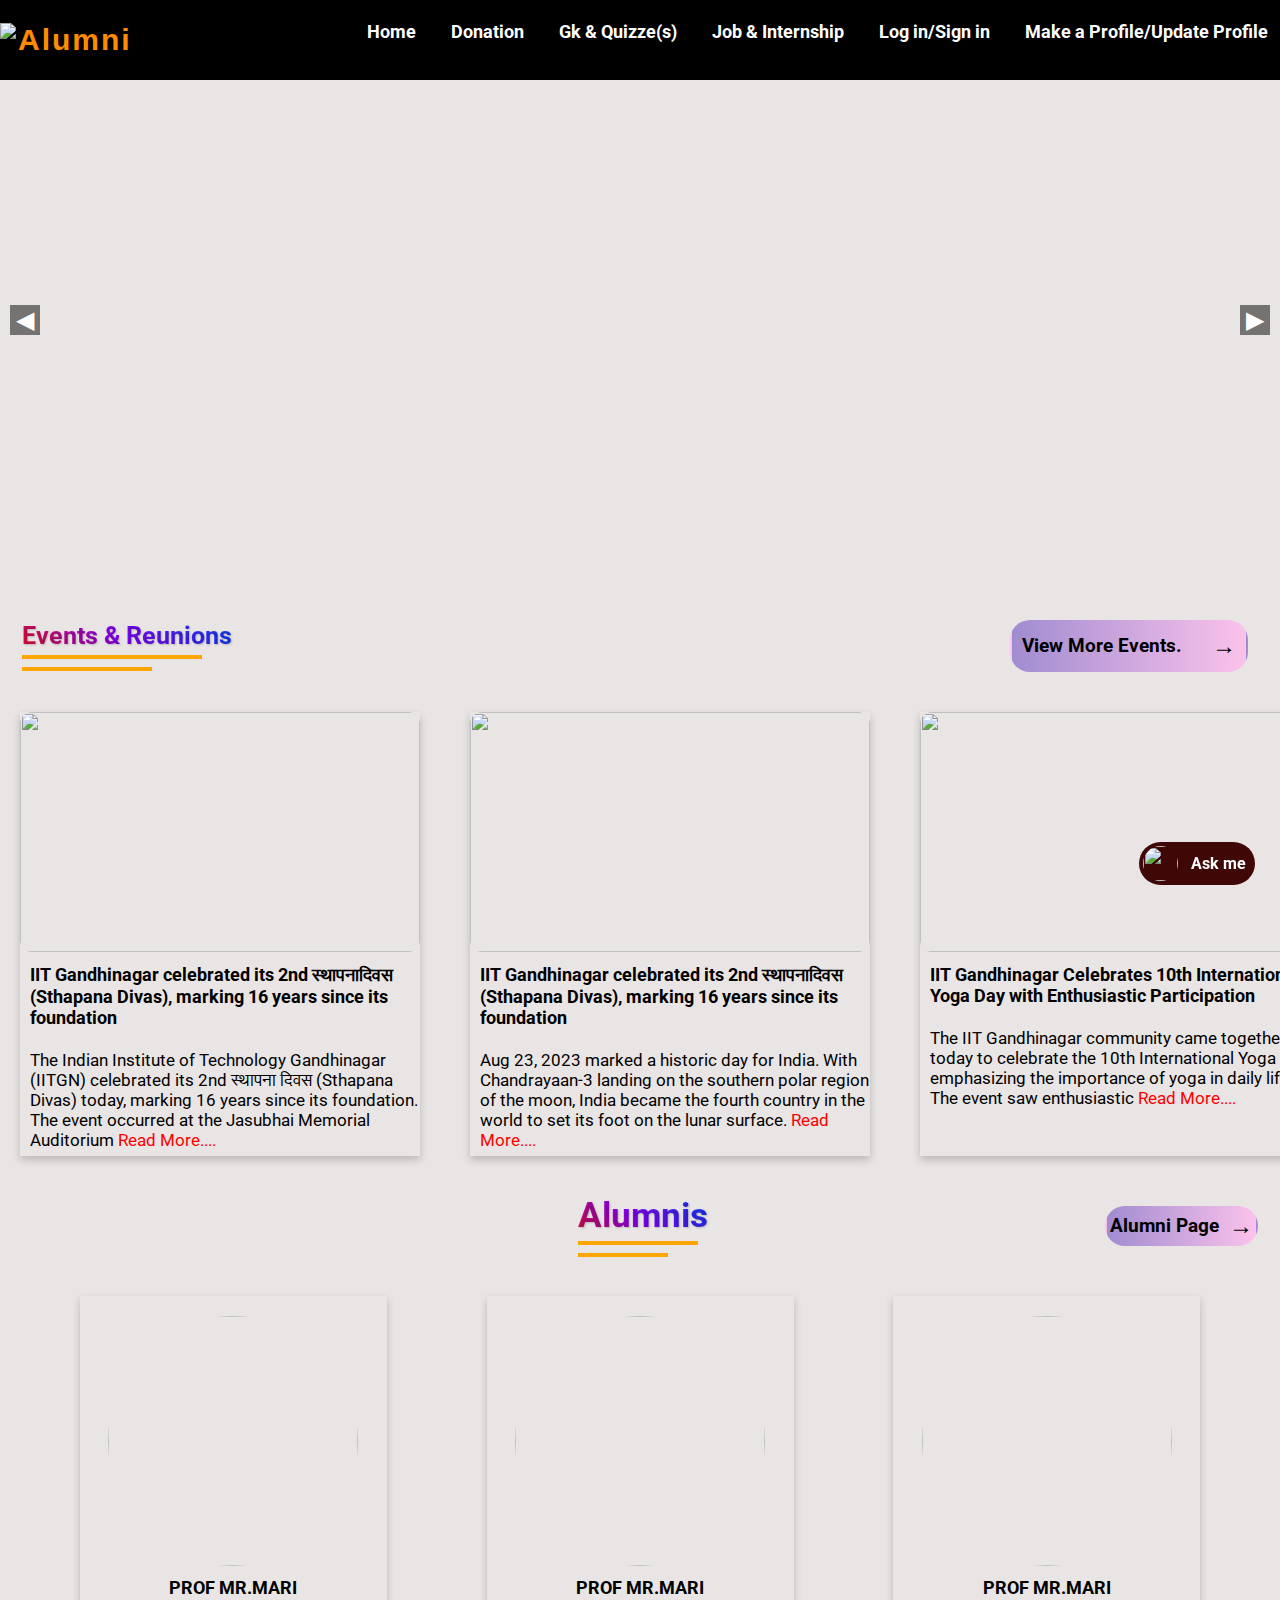
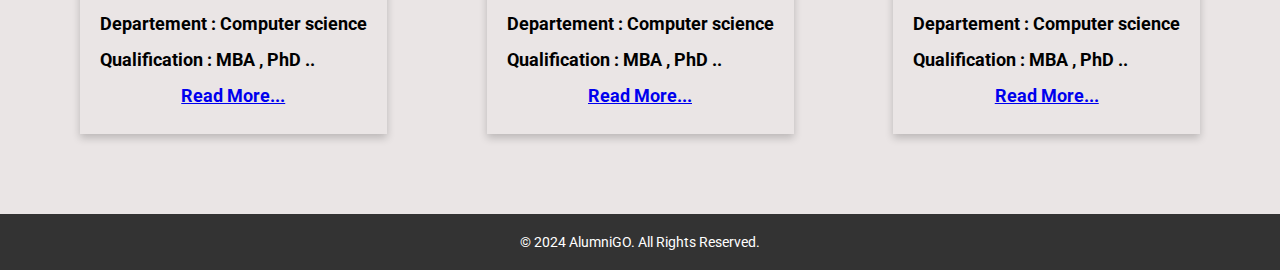
==== index2.html @ 0e01a156 "Add files via upload" ====
<!DOCTYPE html>
<html lang="en">

<head>
  <meta charset="UTF-8">
  <meta name="viewport" content="width=device-width, initial-scale=1.0">
  <title>Alumni - Visit</title>
  <link rel="stylesheet" href="https://fonts.googleapis.com/css2?family=Roboto:wght@400;700&display=swap">
  <link rel="stylesheet" href="./styles/index2styles.css">
</head>

<body>
  <div class="head-div">
    <div class="head-div-fixed">
      <div class="main-logo">
        <div class="img"><img src="./images/logo-image.png" alt="Logo" class="img-logo"></div>
        <div class="logo-name">
          <span class="alumni">Alumni</span>
          <span class="go">GO</span>
        </div>
      </div>
      <div class="login-portal">
        <a href="./index1.html" class="home-link">Home</a>
        <a href="./donation.html" class="donation-link">Donation</a>
        <a href="./gallery.html" target="_blank" class="gallery-link">Gk & Quizze(s)</a>
        <a href="./grow.html" target="_blank" class="job-link">Job & Internship</a>
        <a href="Alumni-Registration.html" target="_blank" class="sign-in-link">Log in/Sign in</a>
        <a href="update-Registration.html" target="_blank" class="update-profile-link">Make a Profile/Update Profile</a>
      </div>
    </div>
  </div>
  <div class="carousel-container">
    <button class="arrow left-arrow">&#9664;</button> <!-- Left arrow -->

    <div class="scroll-images">
      <img src="./images/reuni1.jpg" alt="Reunion" class="active" />
      <img src="./images/job1.avif" alt="Job1" />
      <img src="./images/job2.png" alt="Job2" />
    </div>

    <button class="arrow right-arrow">&#9654;</button> <!-- Right arrow -->
  </div>
  <div class="heading-events">
    <h2>
      Events & Reunions
      <div class="und11"></div>
      <div class="und22"></div>
    </h2>
    <div class="view-more-events">
      <p>View More Events.</p>
      <p class="left-arrow"> → </p>
    </div>
  </div>
  <div class="events-info">
    <div class="event1">
      <img src="./images/events1.png" class="info1-img">
      <div class="info-heading1">IIT Gandhinagar celebrated its 2nd स्थापनादिवस (Sthapana Divas), marking 16 years since
        its foundation</div>
      <div class="info-matter1">
        The Indian Institute of Technology Gandhinagar (IITGN) celebrated its 2nd स्थापना दिवस (Sthapana Divas) today,
        marking 16 years since its foundation. The event occurred at the Jasubhai Memorial Auditorium
        <a href="https://news.iitgn.ac.in/iit-gandhinagar-celebrates-national-space-day-2024/">Read More....</a>
      </div>
    </div>
    <div class="event2">
      <img src="./images/events2.png" class="info2-img">
      <div class="info-heading2">IIT Gandhinagar celebrated its 2nd स्थापनादिवस (Sthapana Divas), marking 16 years since
        its foundation</div>
      <div class="info-matter2">
        Aug 23, 2023 marked a historic day for India. With Chandrayaan-3 landing on the southern polar region of the
        moon, India became the fourth country in the world to set its foot on the lunar surface.
        <a
          href="https://news.iitgn.ac.in/iit-gandhinagar-celebrated-its-2nd-%e0%a4%b8%e0%a5%8d%e0%a4%a5%e0%a4%be%e0%a4%aa%e0%a4%a8%e0%a4%be%e0%a4%a6%e0%a4%bf%e0%a4%b5%e0%a4%b8-sthapana-divas-marking-16-years-since-its-foundation/">
          Read More....
        </a>
      </div>
    </div>
    <div class="event3">
      <img src="./images/events3.jpg" class="info2-img">
      <div class="info-heading1">IIT Gandhinagar Celebrates 10th International Yoga Day with Enthusiastic Participation
      </div>
      <div class="info-matter3">
        The IIT Gandhinagar community came together today to celebrate the 10th International Yoga Day, emphasizing the
        importance of yoga in daily life. The event saw enthusiastic
        <a
          href="https://news.iitgn.ac.in/iit-gandhinagar-celebrates-10th-international-yoga-day-with-enthusiastic-participation/">Read
          More....</a>
      </div>
    </div>
  </div>
  <div class="alumni-heading">
    <h2>
      Alumnis
      <div class="und1"></div>
      <div class="und2"></div>
    </h2>
    <div class="view-more-alumnis">
      <p>Alumni Page</p>
      <p class="left-arrow"> → </p>
    </div>
  </div>
  <div class="alumnis-show">
    <div class="alumni1">
      <center><img src="./images/alumni1.avif" class="aiumni1-img" height="250" width="250"></center>
      <div class="details1">
        <center>PROF MR.MARI</center>
        Departement : Computer science<br>
        Qualification : MBA , PhD ..<br>
        <center><a href="know-about-alumin">Read More...</a></center>
      </div>
    </div>
    <div class="alumni2">
      <center>
        <img src="./images/alumni2.webp" class="aiumni2-img" height="250" width="250">
      </center>
      <div class="details2">
        <center>PROF MR.MARI</center>
        Departement : Computer science<br>
        Qualification : MBA , PhD ..<br>
        <center><a href="know-about-alumin">Read More...</a></center>
      </div>
    </div>
    <div class="alumni3">
      <center>
        <img src="./images/alumni3.jfif" class="aiumni3-img" height="250" width="250">
      </center>
      <div class="details3">
        <center>PROF MR.MARI</center>
        Departement : Computer science<br>
        Qualification : MBA , PhD ..<br>
        <center><a href="know-about-alumin">Read More...</a></center>
      </div>
    </div>
  </div>
  <div class="js-show-relative">
    <div class="js-showing-msg"></div>
  </div>
  <div class="ai-bot js-ai-bot">
    <img src="./images/bot.jpeg" height="35px" width="35px" class="ai-bot-img">
    <div class="bot">Ask me</div>
  </div>
  <!-- 
    <div class="language"></div>
      <div class="language-fixed">
        <img src="./images/language.png" height="60" width="60" class="language-icon">
      <div class="dropdown">
        <select class="select-tag">
          <option value="English">English</option>
          <option value="Assamese">Assamese</option>
          <option value="Bengali">Bengali</option>
          <option value="Gujarati">Gujarati</option>
          <option value="Hindi">Hindi</option>
          <option value="Kannada">Kannada</option>
          <option value="Malayalam">Malayalam</option>
          <option value="Marathi">Marathi</option>
          <option value="Odia">Odia</option>
          <option value="Punjabi">Punjabi</option>
          <option value="Tamil">Tamil</option>
          <option value="Telugu">Telugu</option>
          <option value="Urdu">Urdu</option>
        </select>
      </div>
    </div> -->
  <footer>
    <p>&copy; 2024 AlumniGO. All Rights Reserved.</p>
  </footer>
  <script src="./script/index2script.js"></script>
</body>

</html>
---- styles/index2styles.css ----
body {
  margin:0;
  padding:0;
  font-family: 'Roboto';
  background-color: rgb(234, 229, 229);
  margin-top: 0px;
}
.login-portal {
  width:100%;
  display: flex;
  justify-content:right;
  float:right;
  margin-top: 21px;
  font-weight: bold;
  margin-right: 12px;
}
.home-link,
.donation-link,
.job-link,
.sign-in-link,
.update-profile-link,
.gallery-link {
  font-size: 18px;
  text-decoration: none;
  color:#ffffff;
  font-family: 'Roboto';
  margin-left: 35px;
  height:max-content;
}
@keyframes lineAnimation {
  0% {
    width: 0;
    background-color: red;
  }
  50% {
    width: 100%;
    background-color: rgb(0, 0, 0);
  }
  100% {
    width: 0;
    background-color: green;
  }
}
.alumnis-show {
  display:flex;
  justify-content: space-evenly;
  align-items:top;
  z-index:-100000;
}
.home-link,
.donation-link,
.job-link,
.sign-in-link,
.update-profile-link,
.gallery-link {
  position: relative;
  padding-bottom: 10px; /* Adjust padding as needed */
}

.home-link::after,
.donation-link::after,
.job-link::after,
.sign-in-link::after,
.update-profile-link::after,
.gallery-link::after {
  content: '';
  position: absolute;
  bottom: 0;
  left: 0;
  height: 3px;
  background-color: red;
  animation: lineAnimation 3s infinite;
}

.home-link:hover {
  animation: fadeInOut 1.5s ease-in-out;
  color:blue;
}
.gallery-link:hover {
  animation: fadeInOut 1.5s ease-in-out;
  color:blue;
}
.donation-link:hover {
  animation: fadeInOut 1.5s ease-in-out;
  color:blue;
}

.job-link:hover {
  animation: fadeInOut 1.5s ease-in-out;
  color:blue;
}

.sign-in-link:hover {
  animation: fadeInOut 1.5s ease-in-out;
  color:blue;
}

.update-profile-link:hover {
  animation: fadeInOut 1.5s ease-in-out;
  color:blue;
}
@keyframes fadeInOut {
  0% { opacity: 0; }
  50% { opacity: 4; }
  100% { opacity: 0; }
}
.heading-events {
  display:flex;
  justify-content:space-between;
  align-items:center;
  margin-bottom: 30px;
  margin-top:25px;
  margin-left:22px;
  margin-right:22px;
} 
.left-arrow {
  font-size: 30px;
}
.head-div {
position: relative;
width: 100%;
display: flex;
align-items:top;
height:max-content;
z-index:10000;
}
.head-div-fixed {
  width: 100%;
  display: flex;
  align-items:top;
  position:fixed;
  background-color:black;
  height: 80px;
}
.events-info {
  z-index:-1000;
  display:flex;
  align-items:top;
  justify-content: space-around;
}
.event1,
.event2,
.event3 {
  box-sizing: border-box;
  box-shadow: 0px 4px 8px rgba(0, 0, 0, 0.2);
  transform: translateY(-10px);
  width:450px;
  margin-left:20px;
  margin-right:30px;
  display:flex;
  flex-direction:column;
  align-items:center;
  z-index:-100;
}
.view-more-events>p {
  font-size:19px;
  font-weight:bold;
  margin:0;
  padding: 10px;
}
@keyframes fadeInUp {
  from {
    opacity: 0;
    transform: translateY(20px);
  }
  to {
    opacity: 1;
    transform: translateY(0);
  }
}

.heading-events {
  animation: fadeInUp 1s ease-out;
  margin-top: 600px;
}

.view-more-events {
  display: flex;
  align-items: center;
  animation: fadeInUp 1s ease-out 0.5s;
  z-index: -100000;
}

.view-more-events .left-arrow {
  font-size: 1.5em;
  margin-left: 10px;
}

.view-more-events p {
  margin: 0;
}

.view-more-events:hover .left-arrow {
  animation: arrowBounce 0.5s infinite;
}

@keyframes arrowBounce {
  0% {
    transform: translateX(0);
  }
  50% {
    transform: translateX(5px);
  }
  100% {
    transform: translateX(0);
  }
}
.view-more-events {
  border: 2px solid transparent; 
  transition: border-color 0.3s ease; 
}

.view-more-events:hover {
  border-color: #ff7e5f;
}
@keyframes shimmer {
  0% {
    background-position: -1000px 0;
  }
  100% {
    background-position: 1000px 0;
  }
}

.heading-events h2 {
  font-size:25px;
  font-weight: bold;
  background: linear-gradient(45deg, #ff1500, #8c00ff, #0044ff);
  background-clip: text;
  -webkit-background-clip: text;
  color: transparent;
  display: inline;
  animation: shimmer 2s infinite;
  text-shadow: 1px 1px 2px rgba(0, 0, 0, 0.2); 
}

.view-more-events {
  width: max-content;
  border-radius: 20px;
  margin-right: 10px;
  display:flex;
  align-items:center;
  justify-content: space-between;
  background: linear-gradient(to right, #a18cd1, #fbc2eb);
}
@keyframes borderSlide {
  0% {
    border-width: 2px;
    border-color: transparent;
  }
  50% {
    border-width: 2px;
    border-color: #ff7e5f;
  }
  100% {
    border-width: 2px;
    border-color: transparent;
  }
}
@keyframes pulse {
  0% {
    transform: scale(1);
    background-color: #ff7e5f;
  }
  50% {
    transform: scale(1.05);
    background-color: #feb47b;
  }
  100% {
    transform: scale(1);
    background-color: #ff7e5f;
  }
}
@keyframes shimmerBackground {
  0% {
    background-position: -200% 0;
  }
  100% {
    background-position: 200% 0;
  }
}
@keyframes shimmerBackground {
  0% {
    background-position: -200% 0;
  }
  100% {
    background-position: 200% 0;
  }
}

@keyframes pulse {
  0% {
    transform: scale(1);
    background-color: #ff7e5f;
  }
  50% {
    transform: scale(1.05);
    background-color: #feb47b;
  }
  100% {
    transform: scale(1);
    background-color: #ff7e5f;
  }
}
.view-more-alumnis {
  border: 2px solid transparent; 
  transition: border-color 0.3s ease; 
  margin-right:20px;
  padding:3px 3px;
  height: 30px;
}

.view-more-alumnis:hover {
  border-color: #ff7e5f;
}
@keyframes shimmer {
  0% {
    background-position: -1000px 0;
  }
  100% {
    background-position: 1000px 0;
  }
}

.alumni-heading h2 {
  font-weight: bold;
  background: linear-gradient(45deg, #ff1500, #8c00ff, #0044ff);
  background-clip: text;
  -webkit-background-clip: text;
  color: transparent;
  font-size: 35px;
  margin-left: 20px;
  display: inline;
  margin-left:45%;
  animation: shimmer 2s infinite;
  text-shadow: 1px 1px 2px rgba(0, 0, 0, 0.2); 
  z-index:-1000000;
}
.und11,.und1 ,.und22,.und2{
  width:180px;
  border:4px solid orange;
  border-left:none;
  border-right:none;
  border-top:none;
  margin-top: 5px;
  margin-bottom:none;
}
.und1 {
  width:120px;
}
.und22 ,.und2{
  width:130px;
  margin-top: 8px;
  margin-bottom:none;
}
.und2 {
  width:90px;
}
.view-more-alumnis {
  border-radius: 20px;
  display:flex;
  align-items:center;
  justify-content: space-between;
  background: linear-gradient(to right, #a18cd1, #fbc2eb);
  margin:0;
  z-index:-1000000;
}
.view-more-alumnis>p {
  font-size:19px;
  font-weight:bold;
  margin:0;
}
@keyframes fadeInUp {
  from {
    opacity: 0;
    transform: translateY(20px);
  }
  to {
    opacity: 1;
    transform: translateY(0);
  }
}

.alumni-heading {
  animation: fadeInUp 1s ease-out;
  display:flex;
  justify-content: space-between;
  align-items:center;
  margin-left:22px;
  margin-right:22px;
}

.view-more-alumnis {
  display: flex;
  align-items: center;
  animation: fadeInUp 1s ease-out 0.5s;
  margin:0;
  z-index: -1000000;
}

.view-more-alumnis .left-arrow {
  font-size: 1.5em;
  margin-left: 10px;
}
.view-more-alumnis p {
  margin: 0;
}

.view-more-alumnis:hover .left-arrow {
  animation: arrowBounce 0.5s infinite;
}
.alumni1,
.alumni2,
.alumni3 {
  width:max-content;
}
.aiumni1-img,
.aiumni2-img,
.aiumni3-img {
  border-radius:300px;
}
.alumni1,
.alumni2,
.alumni3 {
  width:max-content;
  height:max-content;
  margin: 20px;
  padding: 20px;
  box-sizing: border-box;
  box-shadow: 0px 4px 8px rgba(0, 0, 0, 0.2);
  transform: translateY(-10px);
  font-size:18px;
  background-color:none;
  z-index:-1000000000000;
}
.details1,
.details2,
.details3 {
  line-height: 36px;
  z-index:-1000000;
  font-weight:bold;
}
.details1>a,
.details2>a,
.details3>a {
  text-decoration:none;
  border: 2px solid red;
  border-top:none;
  border-left:none;
  border-right:none;
}
.alumni1:hover {
  box-shadow: 0px 8px 16px rgba(0, 0, 0, 0.3);
}
.alumni2:hover {
  box-shadow: 0px 8px 16px rgba(0, 0, 0, 0.3);
}
.alumni3:hover {
  box-shadow: 0px 8px 16px rgba(0, 0, 0, 0.3);
}

.info2-img,
.info1-img,
.info2-img   {
  width: 400px;
  height:240px;
  border-radius: 12px;
}
.info-heading1,
.info-heading2,
.info-heading3 {
  font-size:18px;
  font-weight:bold;
  margin-top: 12px;
  margin-left: 10px;
  margin-bottom: 10px;
}
.info-matter1,
.info-matter2,
.info-matter3 {
  margin-top: 12px;
  margin-left: 10px;
  margin-bottom: 6px;
  font-size: 17px;
}
.info-matter1>a,
.info-matter2>a,
.info-matter3>a  {
  text-decoration:none;
  color:red;
}
.alumni-logo {
  margin-left: 15px;
  margin-top: 15px;
}
.message-alumni ,.message-alumni-down{
  position: absolute;
  font-size: 45px;
  top: 0;
  margin-top: 130px;
  margin-left: 32%;
  position: fixed;
  color:rgb(0, 21, 255);
}
.message-alumni-down {
  font-size: 18px;
  margin-top: 190px;
  margin-left: 32%;
  color: #800020;
}

.select-tag {
font-size: 16px;
font-weight: bold;
color:rgb(0, 72, 255);
border:none;
background: none;
}
.select-tag:focus {
border: none;
outline:none;
}
.language {
display: flex;
align-items: center;
border: 1.5px solid rgb(0, 0, 0);
width:max-content;
border-radius: 20px;
margin-top: 25px;
float:right;
margin-right: 15px;
position:absolute;
top:0;
right:0;
margin-top: 70px;
}
.language-fixed {
  position: fixed;
  display: flex;
  align-items: center;
  border: 1.5px solid rgb(0, 0, 0);
  width:max-content;
  border-radius: 20px;
  margin-top: 25px;
  float:right;
  margin-right: 15px;
  top:0;
  right:0;
  margin-top: 70px;
}
.bot {
padding: 5px;
font-weight: bold;
cursor: pointer;
}
.ai-bot-img {
border-radius:30px;
margin-right: 8px;
}
.ai-bot {
display:flex;
align-items:center;
width: max-content;
padding:4px;
border-radius: 30px; 
background-color:rgb(64, 7, 7);
position:fixed;
bottom:0;
right:0vmax;
margin-right: 25px;
margin-bottom: 15px;
cursor: pointer;
color: white;
font-size: 16px;
z-index: 100000;
}
.bot-link {
text-decoration: none;
color:blueviolet;
}
.msg-showing {
  width: 380px;
  height: 350px;
  margin-top: 5px;
  border: 2px solid rgb(0, 0, 0);
  background-color: rgb(234, 229, 229);
  border-radius: 18px;
  position: fixed;
  bottom: 70px; /* Adjusted to appear above the fixed div */
  right:0;
  left:85%;
  transform: translateX(-50%);
  z-index: 9999;

}
.display-show {
  display:flex;
  flex-direction: column;
  justify-content:space-between;
  align-items: middle;
}
.input-under-chat ,.input-under-chat-make{
padding: 5px;
font-weight: bold;
font-size: 17px;
border: none;
background-color: rgb(234, 229, 229);
}
.input-under-chat-make:focus {
border: none;
outline: none;
}
.input-under-chat{
display:flex;
justify-content: space-between;
align-items:center;
position: absolute;
bottom: 0;
margin-left: 8px;
border: 1.5px solid black;
border-radius: 20px;
margin-bottom: 8px;
width: 300px;
}
.up-arrow-img {
border:1px solid;
background-color:rgb(15, 201, 158);
border-radius: 30px;
}
.up-arrow-img:hover {
background-color: rgb(234, 229, 229);
border:1px solid rgb(4, 21, 255);
border-radius: 30px;
}
.by-bot{
display:flex;
align-items:end;
}
.by-human {
display:flex;
}
.message-button-bot ,.message-button-human{
margin-left: 20px;
width: 300px;
background-color: #ffffff;
font-weight: bold;
color: rgb(0, 0, 0);
border: 1px solid;
font-size: 15px;
border-radius: 0px 0px 0px 30px;
box-shadow: 0px 5px 15px rgba(0, 0, 0, 0.2);
margin-left: 3px;
margin-top: 3px;
}
.message-button-human {
border-radius:0px 0px 30px 0px;
}
.on-chat-bot ,.on-chat-human{
margin-top: 30px;
}
.on-chat-bot-img ,.on-chat-human-img{
border-radius: 30px;
}
.select-grow:focus , .select-enter:focus {
border:none;
outline:none;
}
.div-login-portal {
width:100%;
}
.know-size {
width: 100%; 
height: 100vh;
object-fit:cover;
overflow: hidden;
}
.about-uni ,.history-uni , .award-uni{
display: flex;
align-items:center;
width: max-content;
border: 1px solid black;
border-radius: 15px;
margin-left: 22px;
padding-right: 45px;
font-size: 19px;
font-weight: bold;
margin-top: 25px;
color:rgb(255, 255, 255);
transition-duration: 0.25s;
background-image: url('../images/background-button.jpeg');
}
.about-uni:hover ,.history-uni:hover , .award-uni:hover{
color: rgb(0, 0, 0);
background-image:none;
padding: 0px 25px;
}
.heading {
margin-left: 18px;
}
.arrow-left1,
.arrow-left2,
.arrow-left3 {
color:rgb(255, 0, 0);
}
ul>li>a {
text-decoration:none;
color: rgb(0, 0, 0);
font-size: 18px;
font-weight: bold;
}
ul>li>a {
text-decoration: none;
color: #3498db;
position: relative;
transition: color 0.3s ease;
}

ul>li>a::after {
content: '';
position: absolute;
width: 100%;
transform: scaleX(0); 
height: 2px;
bottom: 0;
left: 0;
background-color: #3498db;
transform-origin: bottom right;
transition: transform 0.25s ease-out; 
}
ul>li>a:hover {
color: #2ecc71;
}

ul>li>a:hover::after {
transform: scaleX(1); 
transform-origin: bottom left;
}
ul>li {
margin-top: 5px;
}
.summary {
width: 800px;
margin-top: 10px;
font-size: 19px;
font-weight: bold;
margin-left: 22px; 
}
.summary>a {
text-decoration: none;
color: #f00606;
position: relative;
transition: color 0.3s ease;
}

.summary>a::after {
content: '';
position: absolute;
width: 100%;
transform: scaleX(0); 
height: 2px;
bottom: 0;
left: 0;
background-color: #3498db;
transform-origin: bottom right;
transition: transform 0.25s ease-out; 
}
.summary>a:hover {
color: #2ecc71;
}

.summary>a:hover::after {
transform: scaleX(1); 
transform-origin: bottom left;
}
.scroll-images {
  width: 100%;
  /* position: relative; */
  border-radius: 8px;
}

.scroll-images img {
  width: 100%;
  height: 500px;
  position: absolute;
  top: 0;
  left: 0;
  opacity: 0;
  transition: opacity 1s ease-in-out;
  height: 600px;
}

.scroll-images img.active {
  opacity: 1;
  z-index: 1;
}
.carousel-container {
  position: relative;
  margin:0;
  width: 100%;
}

/* Style for arrows */
.arrow {
  position: absolute;
  transform: translateY(-50%);
  background-color: rgba(0, 0, 0, 0.5);
  color: white;
  border: none;
  font-size: 24px;
  cursor: pointer;
  z-index: 1000;
  top: 320px;
}

.left-arrow {
  left: 10px;
}

.right-arrow {
  right: 10px;
}

.arrow:hover {
  background-color: rgba(0, 0, 0, 0.8);
}
.main-logo {
  display: flex;
  align-items: center;
  margin: 0;
  padding: 0;
  height: 60px;
  margin-top: 10px;
}
.img-logo {
  height: 100px;
  width: 100px;
}

.logo-name {
  font-family: 'Poppins', sans-serif;
  font-weight: bold;
  display: inline-block;
  position: relative;
}

.alumni {
  font-family: 'Raleway', sans-serif;
  font-size: 30px;
  color: #ff8c00;
  display: inline-block;
  letter-spacing: 2px;
  position: relative;
  z-index: 1;
  transition: color 0.4s ease, letter-spacing 0.4s ease;
  cursor: pointer;
  margin-left: -18px;
}

.alumni:hover {
  color: #4caf50;

}

.alumni::before {
  content: '';
  position: absolute;
  width: 0%;
  height: 2px;
  bottom: -5px;
  left: 0;
  background-color: #4caf50;
  visibility: hidden;
  transition: all 0.4s ease-in-out;
}

.alumni:hover::before {
  visibility: visible;
  width: 100%;
}

@keyframes subtle-move {

  0%,
  100% {
    transform: translateX(0);
  }

  50% {
    transform: translateX(3px);
  }
}

.alumni:hover {
  animation: subtle-move 0.6s ease-in-out;
}

.go {
  font-size: 20px;
  color: #ffffff;
  position: absolute;
  top: 0;
  left: -170px;
  z-index: 2;
  animation: slide-in 4s ease forwards;
}

@keyframes slide-in {
  0% {
    left: -200px;
    opacity: 0;
  }

  100% {
    left: 95px;
  }
}

.logo-name:hover .go {
  color: #ff0000;
  transform: scale(1.1);
  transition: transform 0.3s ease;
}
footer {
  background-color: #333;
  color: #fff;
  text-align: center;
  padding: 20px;
  margin-top: 50px;
}

footer p {
  margin: 0;
  font-size: 14px;
}
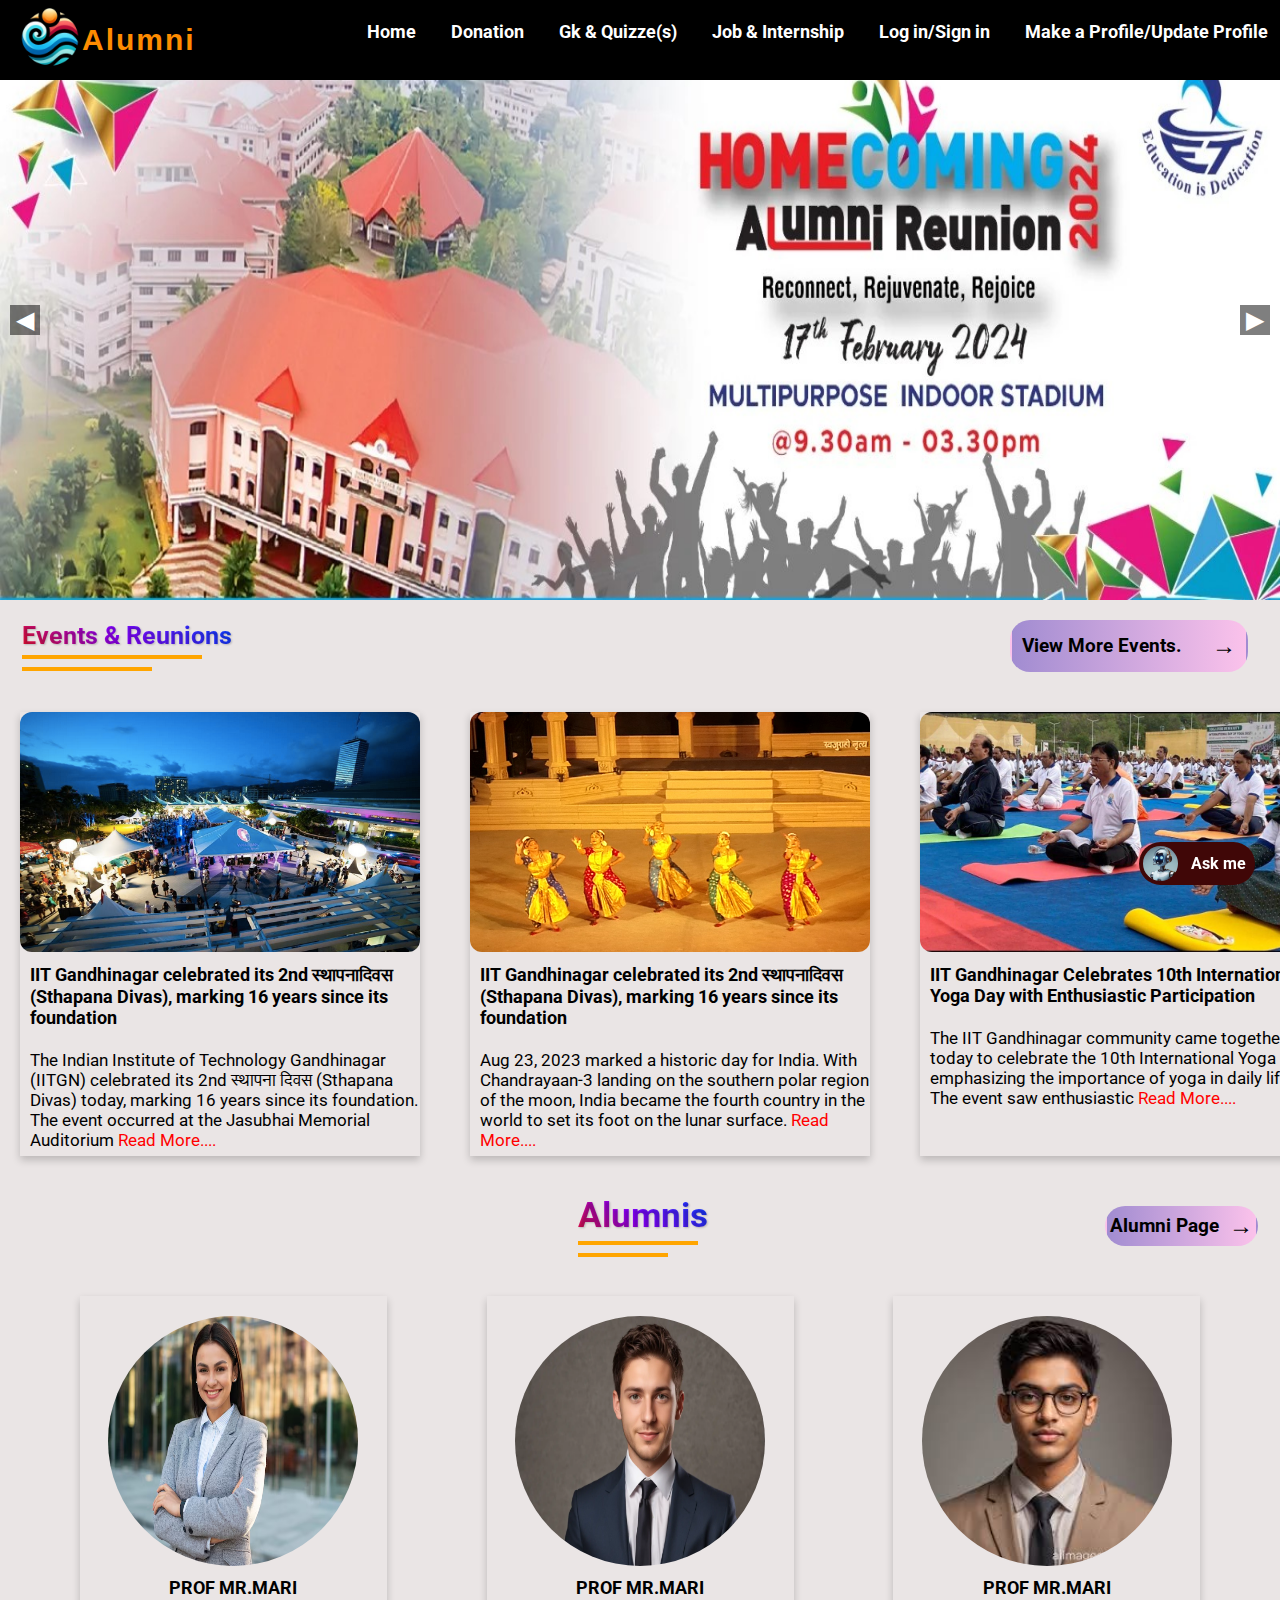
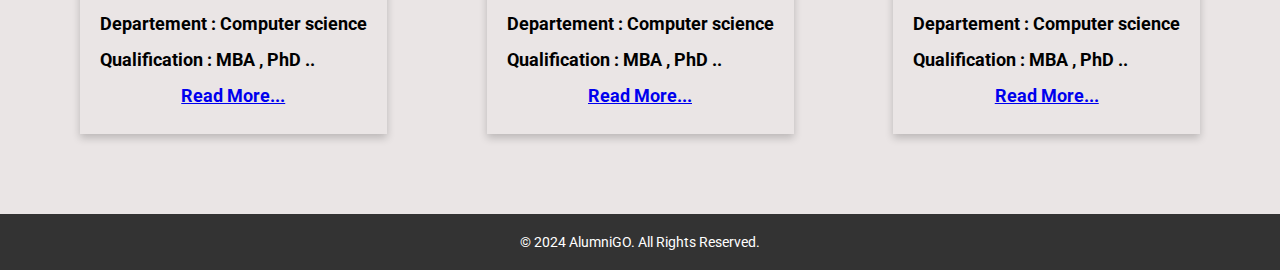
==== commit fc21d6bc: "Update index2.html" ====
--- a/index2.html
+++ b/index2.html
@@ -13,7 +13,7 @@
   <div class="head-div">
     <div class="head-div-fixed">
       <div class="main-logo">
-        <div class="img"><img src="./images/logo-image.png" alt="Logo" class="img-logo"></div>
+        <div class="img"><img src="./image/logo-image.png" alt="Logo" class="img-logo"></div>
         <div class="logo-name">
           <span class="alumni">Alumni</span>
           <span class="go">GO</span>
@@ -33,9 +33,9 @@
     <button class="arrow left-arrow">&#9664;</button> <!-- Left arrow -->
 
     <div class="scroll-images">
-      <img src="./images/reuni1.jpg" alt="Reunion" class="active" />
-      <img src="./images/job1.avif" alt="Job1" />
-      <img src="./images/job2.png" alt="Job2" />
+      <img src="./image/reuni1.jpg" alt="Reunion" class="active" />
+      <img src="./image/job1.avif" alt="Job1" />
+      <img src="./image/job2.png" alt="Job2" />
     </div>
 
     <button class="arrow right-arrow">&#9654;</button> <!-- Right arrow -->
@@ -53,7 +53,7 @@
   </div>
   <div class="events-info">
     <div class="event1">
-      <img src="./images/events1.png" class="info1-img">
+      <img src="./image/events1.png" class="info1-img">
       <div class="info-heading1">IIT Gandhinagar celebrated its 2nd स्थापनादिवस (Sthapana Divas), marking 16 years since
         its foundation</div>
       <div class="info-matter1">
@@ -63,7 +63,7 @@
       </div>
     </div>
     <div class="event2">
-      <img src="./images/events2.png" class="info2-img">
+      <img src="./image/events2.png" class="info2-img">
       <div class="info-heading2">IIT Gandhinagar celebrated its 2nd स्थापनादिवस (Sthapana Divas), marking 16 years since
         its foundation</div>
       <div class="info-matter2">
@@ -76,7 +76,7 @@
       </div>
     </div>
     <div class="event3">
-      <img src="./images/events3.jpg" class="info2-img">
+      <img src="./image/events3.jpg" class="info2-img">
       <div class="info-heading1">IIT Gandhinagar Celebrates 10th International Yoga Day with Enthusiastic Participation
       </div>
       <div class="info-matter3">
@@ -101,7 +101,7 @@
   </div>
   <div class="alumnis-show">
     <div class="alumni1">
-      <center><img src="./images/alumni1.avif" class="aiumni1-img" height="250" width="250"></center>
+      <center><img src="./image/alumni1.avif" class="aiumni1-img" height="250" width="250"></center>
       <div class="details1">
         <center>PROF MR.MARI</center>
         Departement : Computer science<br>
@@ -111,7 +111,7 @@
     </div>
     <div class="alumni2">
       <center>
-        <img src="./images/alumni2.webp" class="aiumni2-img" height="250" width="250">
+        <img src="./image/alumni2.webp" class="aiumni2-img" height="250" width="250">
       </center>
       <div class="details2">
         <center>PROF MR.MARI</center>
@@ -122,7 +122,7 @@
     </div>
     <div class="alumni3">
       <center>
-        <img src="./images/alumni3.jfif" class="aiumni3-img" height="250" width="250">
+        <img src="./image/alumni3.jfif" class="aiumni3-img" height="250" width="250">
       </center>
       <div class="details3">
         <center>PROF MR.MARI</center>
@@ -136,7 +136,7 @@
     <div class="js-showing-msg"></div>
   </div>
   <div class="ai-bot js-ai-bot">
-    <img src="./images/bot.jpeg" height="35px" width="35px" class="ai-bot-img">
+    <img src="./image/bot.jpeg" height="35px" width="35px" class="ai-bot-img">
     <div class="bot">Ask me</div>
   </div>
   <!-- 
@@ -164,7 +164,7 @@
   <footer>
     <p>&copy; 2024 AlumniGO. All Rights Reserved.</p>
   </footer>
-  <script src="./script/index2script.js"></script>
+  <script src="./scripts/index2script.js"></script>
 </body>
 
-</html>+</html>
